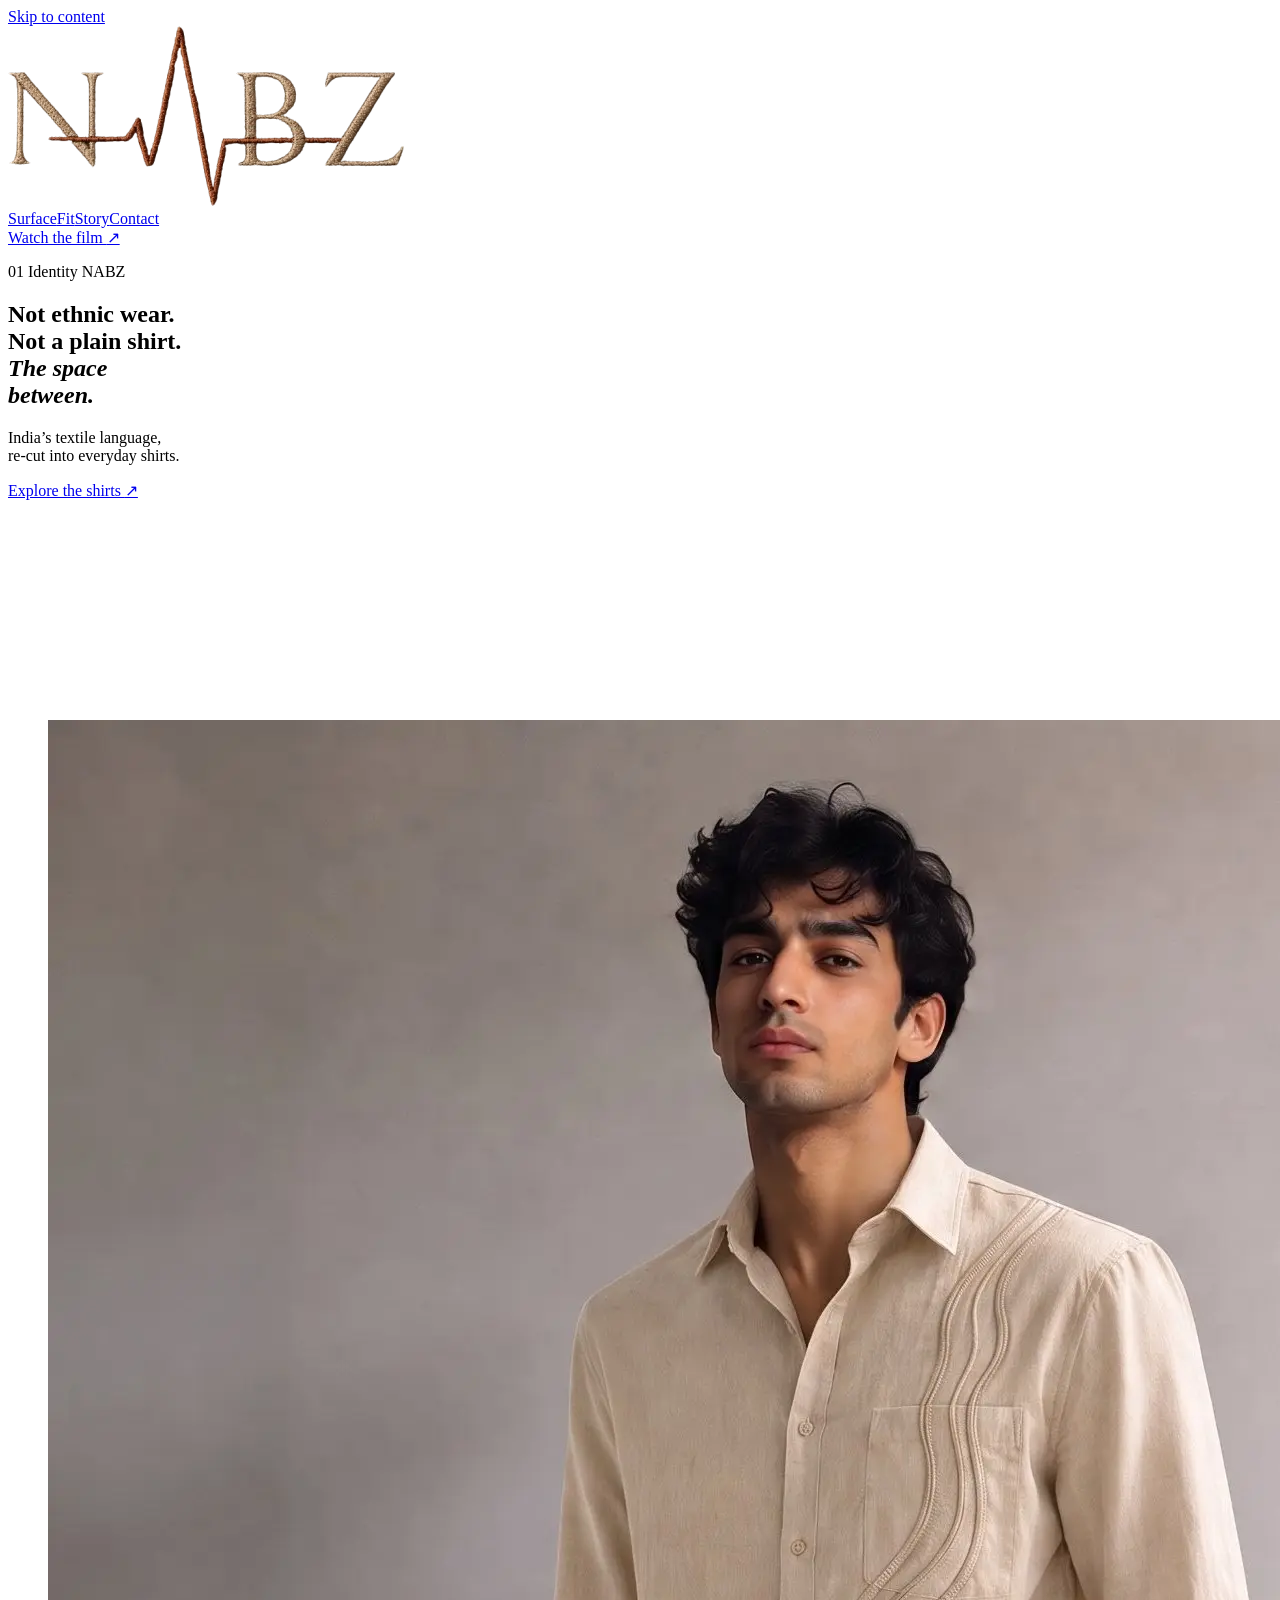
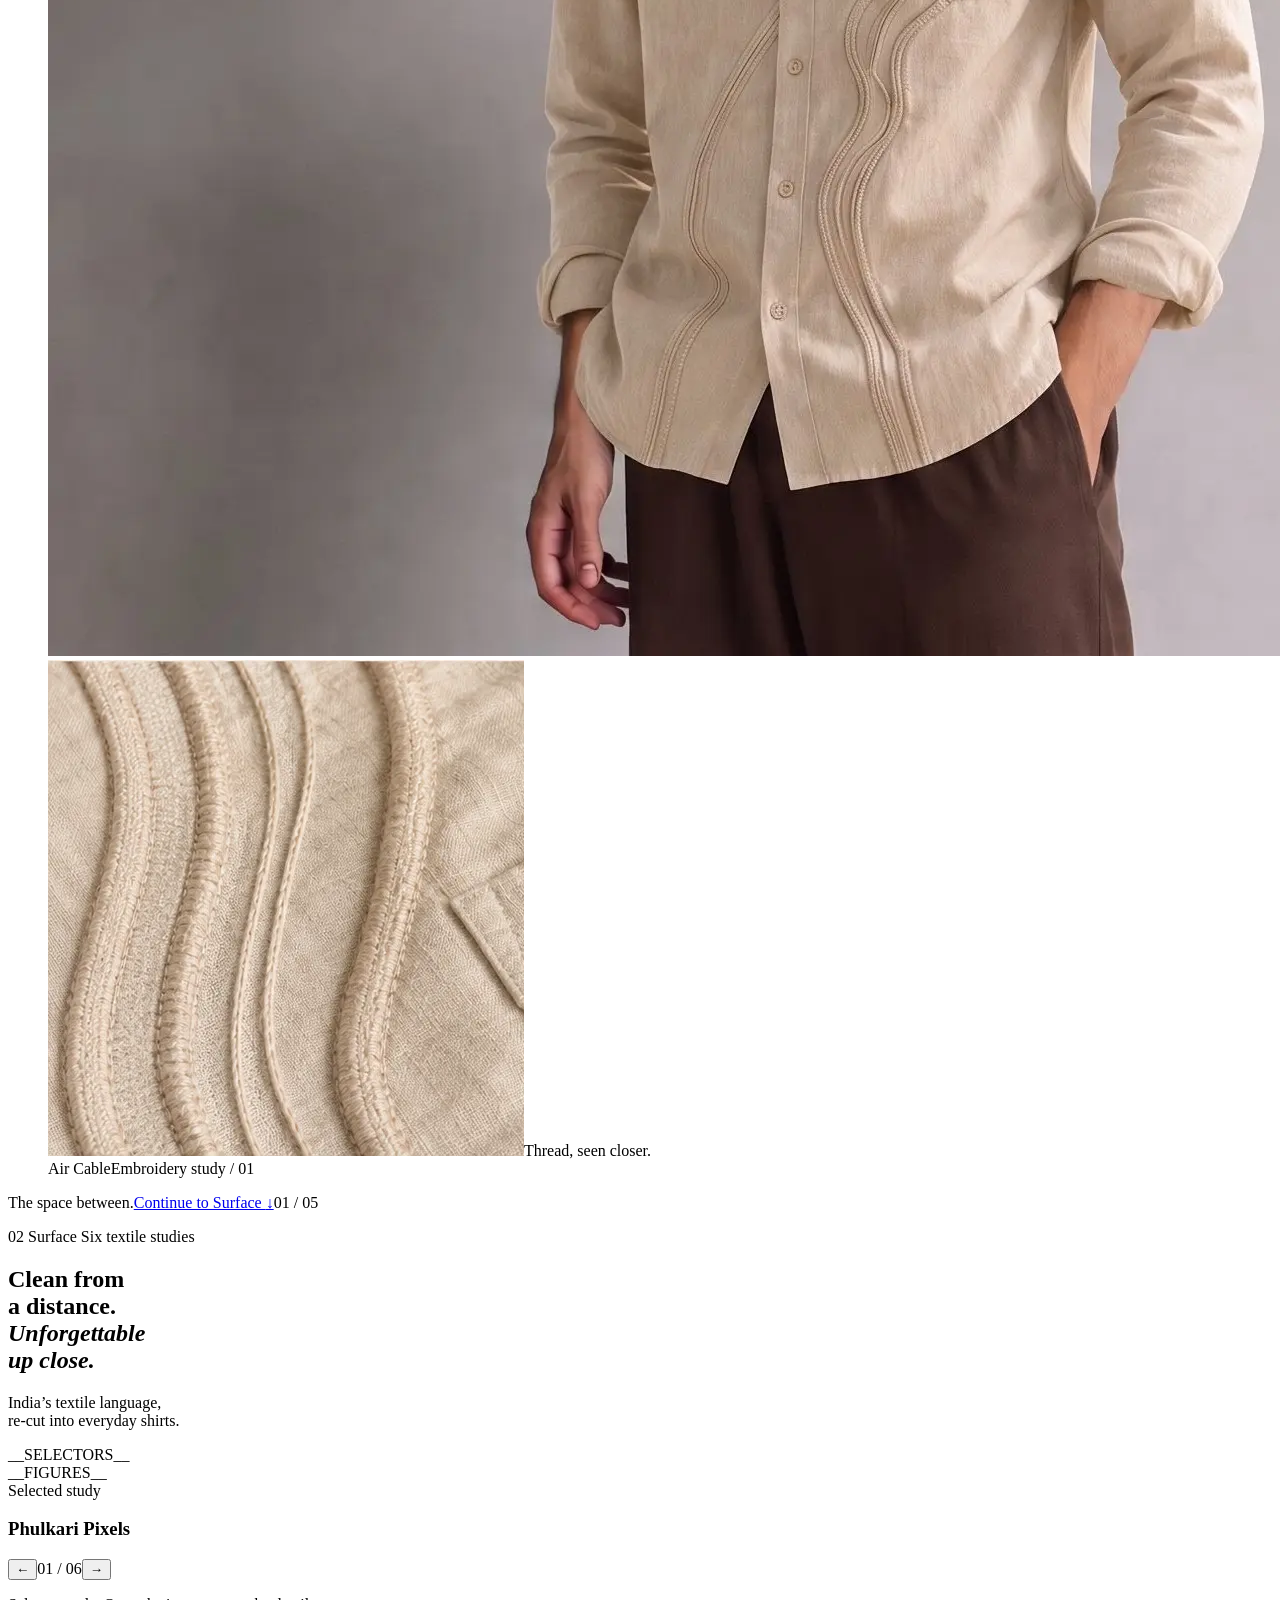
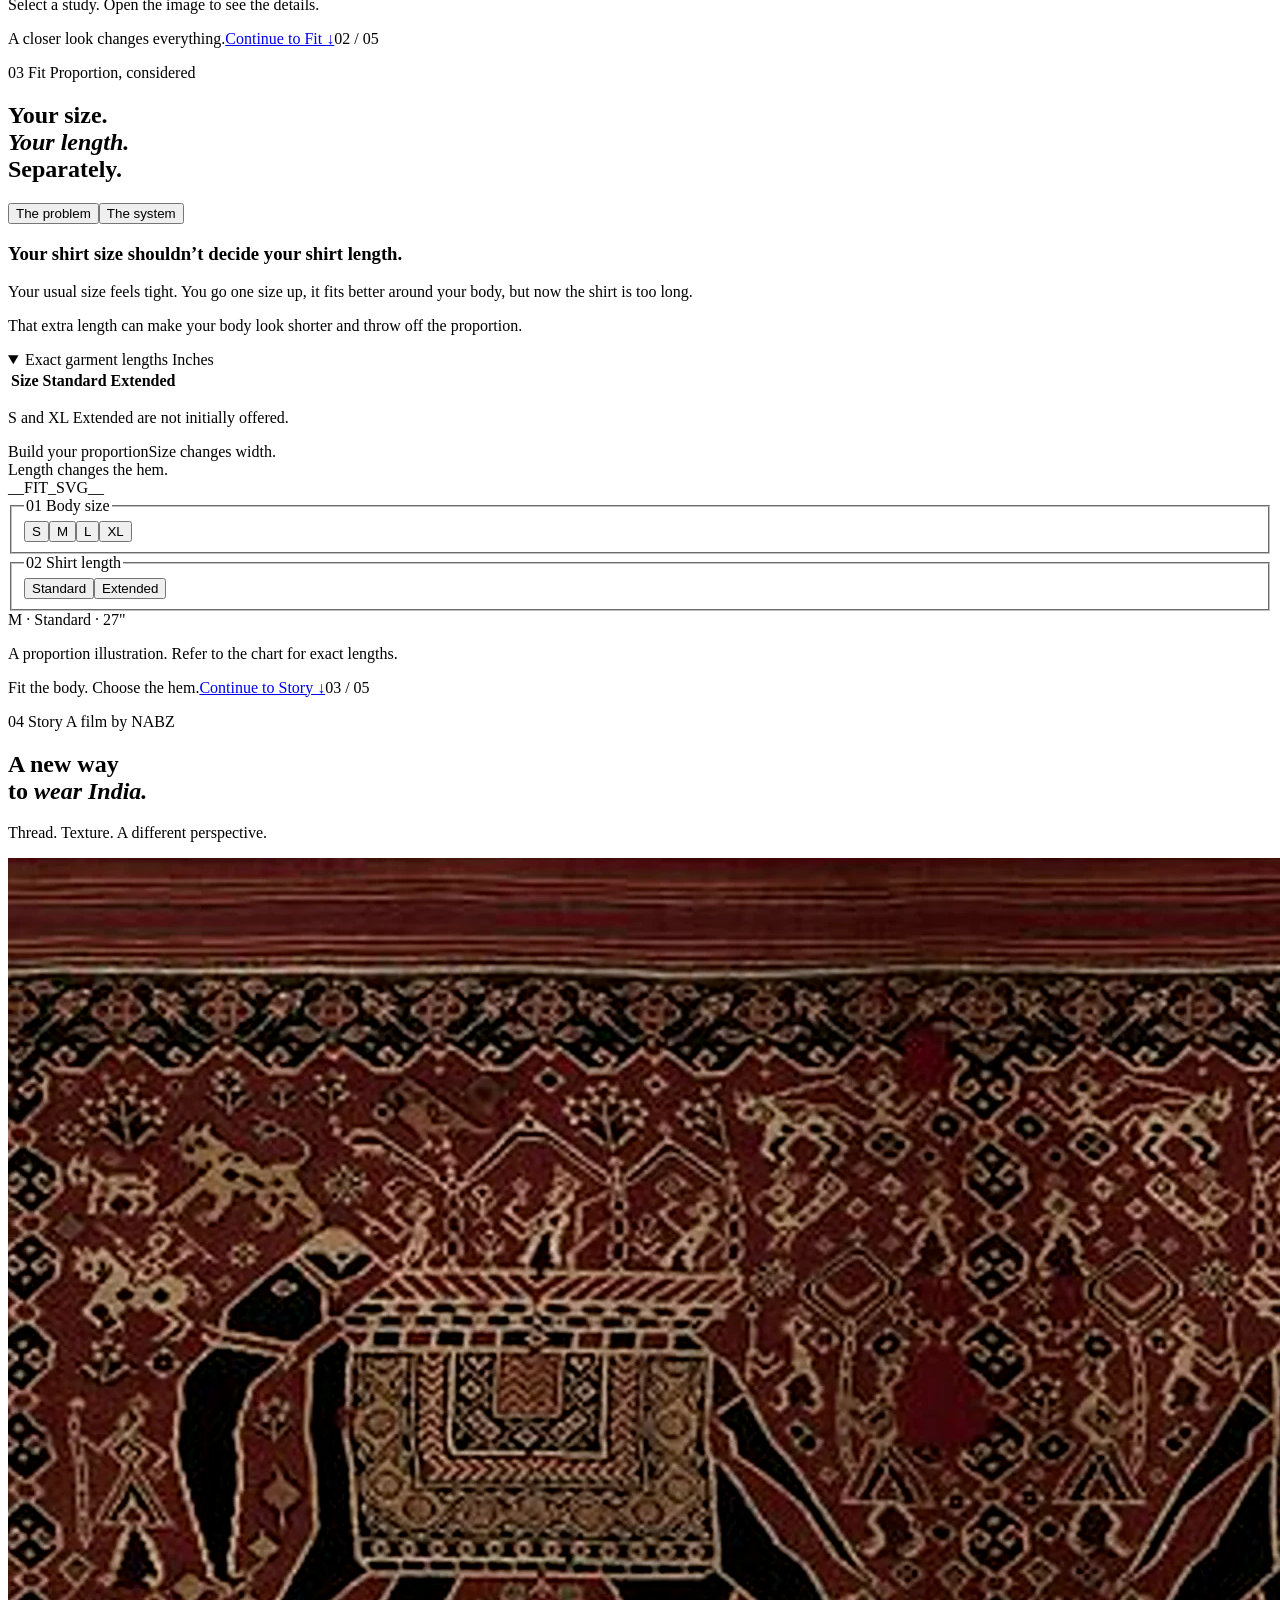
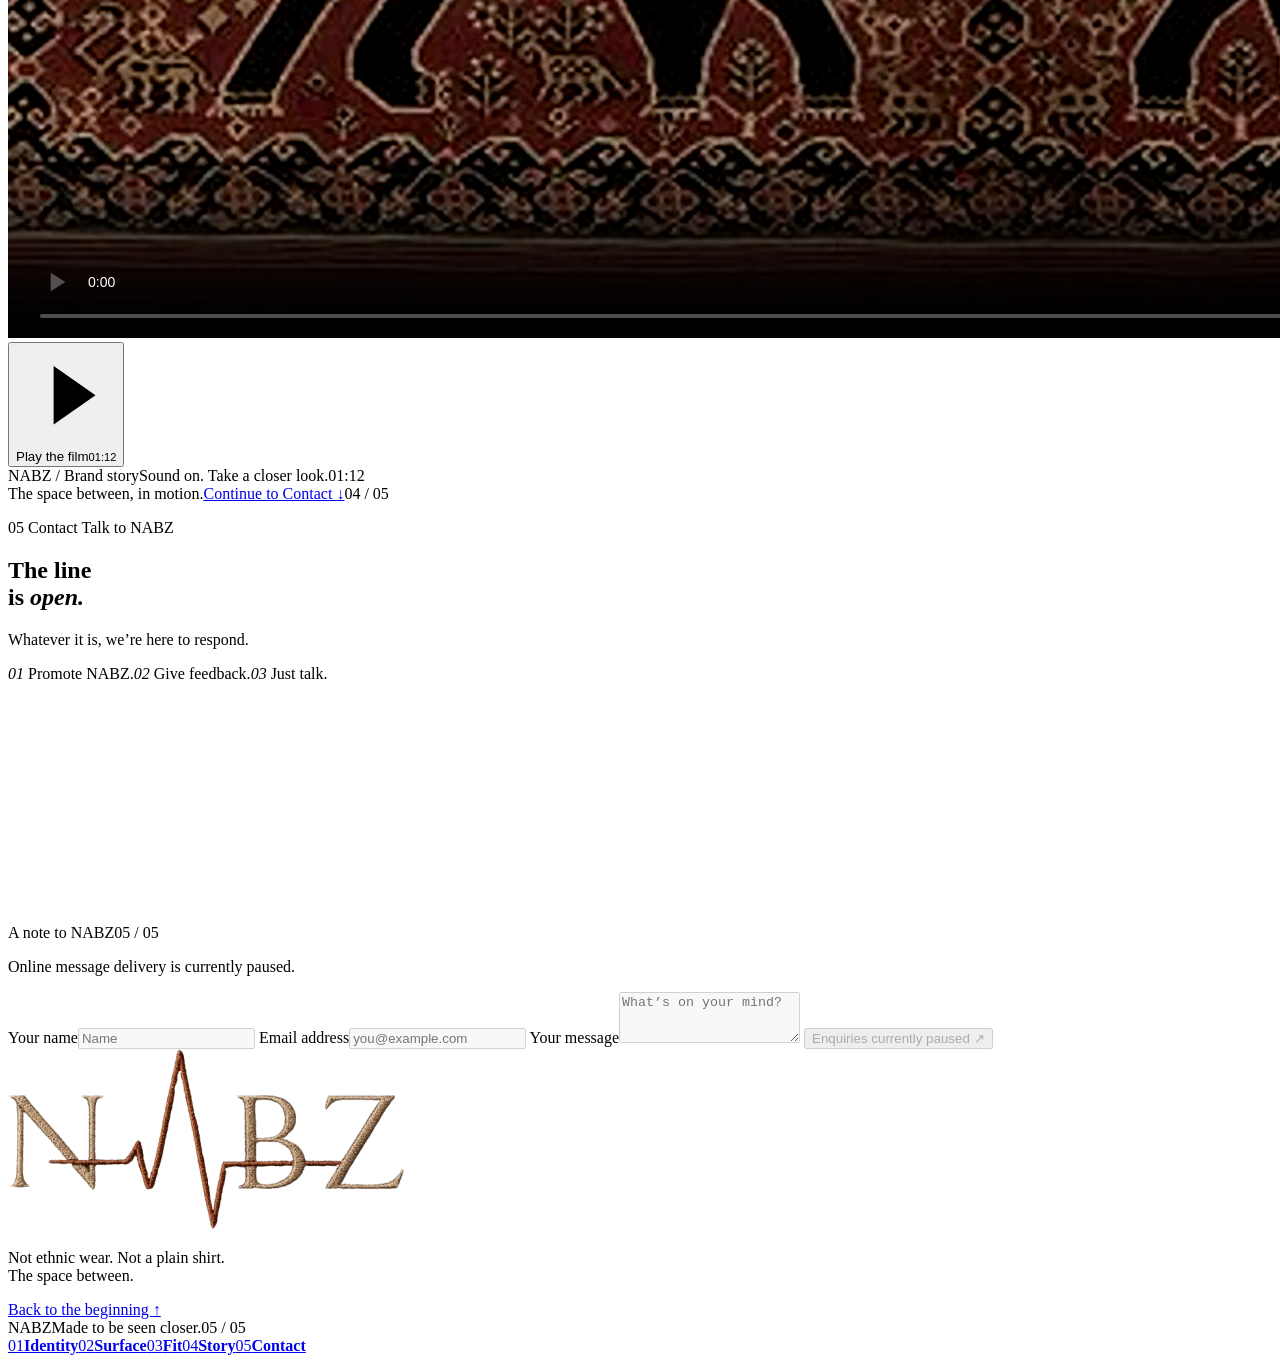
==== cloudflare/atelier.html @ abf97993 "Refine NABZ into a textile editorial experience" ====
<!doctype html>
<html lang="en">
<head>
  <meta charset="utf-8">
  <meta name="viewport" content="width=device-width,initial-scale=1,viewport-fit=cover">
  <meta name="theme-color" content="#f3eee5">
  <title>NABZ — The space between.</title>
  <meta name="description" content="Not ethnic wear. Not a plain shirt. India's textile language, re-cut into everyday shirts. Explore NABZ's embroidery studies and independent size-and-length system.">
  <meta property="og:title" content="NABZ — The space between.">
  <meta property="og:description" content="India's textile language, re-cut into everyday shirts.">
  <meta property="og:image" content="https://zedstore.pd24535.workers.dev/assets/nabz-hero-air-cable.webp">
  <meta property="og:type" content="website">
  <link rel="icon" href="/assets/nabz-favicon.png">
  <link rel="preload" href="/assets/nabz-cormorant.woff2" as="font" type="font/woff2" crossorigin>
  <link rel="preload" href="/assets/nabz-manrope.woff2" as="font" type="font/woff2" crossorigin>
  <link rel="stylesheet" href="/assets/nabz-atelier.css?v=__VERSION__">
  <script src="/assets/nabz-atelier.js?v=__VERSION__" defer></script>
</head>
<body>
  <a class="skip-link" href="#main">Skip to content</a>
  <header class="site-header">
    <a class="brand" href="#hero" aria-label="NABZ home"><img src="/assets/nabz-wordmark.png" alt="NABZ" width="396" height="180"></a>
    <nav class="header-nav" aria-label="Primary navigation">
      <a href="#products">Surface</a><a href="#fit">Fit</a><a href="#story">Story</a><a href="#contact">Contact</a>
    </nav>
    <a class="header-film" href="#story">Watch the film <span aria-hidden="true">↗</span></a>
    <div class="page-progress" aria-hidden="true"><i></i></div>
  </header>
  <main id="main">
    <section class="chapter identity" id="hero" aria-labelledby="identity-title" data-chapter="Identity">
      <div class="identity-grid">
        <div class="identity-copy">
          <p class="folio"><span>01</span> Identity <i></i> NABZ</p>
          <h1 id="identity-title">Not ethnic wear.<br>Not a plain shirt.<br><em>The space<br class="hero-break"> between.</em></h1>
          <div class="identity-bottom">
            <p>India’s textile language,<br>re-cut into everyday shirts.</p>
            <a class="text-link" href="#products">Explore the shirts <span aria-hidden="true">↗</span></a>
          </div>
          <svg class="identity-thread" viewBox="0 0 600 95" fill="none" aria-hidden="true"><path d="M1 70C80 70 110 10 186 26S296 94 370 57S477 2 598 28"/></svg>
        </div>
        <figure class="identity-photo">
          <div class="portrait"><img src="/assets/nabz-hero-air-cable.webp" alt="Air Cable shirt by NABZ, with tonal embroidery on cotton" width="1584" height="1536" fetchpriority="high"></div>
          <div class="macro"><img src="/assets/nabz-embroidery-close-up.webp" alt="Close-up of the Air Cable embroidery and fabric" width="476" height="496"><span>Thread, seen closer.</span></div>
          <figcaption><span>Air Cable</span><span>Embroidery study / 01</span></figcaption>
        </figure>
      </div>
      <div class="chapter-foot"><span>The space between.</span><a href="#products">Continue to Surface <span aria-hidden="true">↓</span></a><span>01 / 05</span></div>
    </section>

    <section class="chapter surface" id="products" aria-labelledby="surface-title" data-chapter="Surface">
      <div class="surface-grid">
        <div class="surface-copy" data-reveal>
          <p class="folio"><span>02</span> Surface <i></i> Six textile studies</p>
          <h2 id="surface-title">Clean from<br>a distance.<br><em>Unforgettable<br>up close.</em></h2>
          <p class="body-copy">India’s textile language,<br>re-cut into everyday shirts.</p>
          <div class="product-index" role="group" aria-label="Choose a textile study">__SELECTORS__</div>
        </div>
        <div class="gallery" data-product-archive data-reveal>
          <div class="gallery-stage" tabindex="0" aria-label="Textile study gallery. Use left and right arrows to change shirts.">__FIGURES__</div>
          <div class="gallery-caption"><div><span class="micro">Selected study</span><h3 data-product-title>Phulkari Pixels</h3></div><div class="gallery-controls"><button type="button" data-product-previous aria-label="Previous shirt">←</button><span data-product-count>01 / 06</span><button type="button" data-product-next aria-label="Next shirt">→</button></div></div>
          <p class="gallery-hint">Select a study. Open the image to see the details.</p>
        </div>
      </div>
      <div class="chapter-foot"><span>A closer look changes everything.</span><a href="#fit">Continue to Fit <span aria-hidden="true">↓</span></a><span>02 / 05</span></div>
    </section>

    <section class="chapter fit" id="fit" aria-labelledby="fit-title" data-chapter="Fit" data-fit-selector>
      <script type="application/json" data-fit-data>{"S":{"Standard":26.75,"Extended":null,"width":78},"M":{"Standard":27,"Extended":28.5,"width":88},"L":{"Standard":27.75,"Extended":29.25,"width":98},"XL":{"Standard":28.5,"Extended":null,"width":108}}</script>
      <p class="folio" data-reveal><span>03</span> Fit <i></i> Proportion, considered</p>
      <div class="fit-grid">
        <div class="fit-copy" data-reveal>
          <h2 id="fit-title">Your size.<br><em>Your length.</em><br>Separately.</h2>
          <div class="fit-tabs" role="tablist" aria-label="Fit story"><button type="button" role="tab" id="problem-tab" aria-controls="fit-problem" aria-selected="true">The problem</button><button type="button" role="tab" id="system-tab" aria-controls="fit-system" aria-selected="false" tabindex="-1">The system</button></div>
          <div class="fit-panel" id="fit-problem" role="tabpanel" aria-labelledby="problem-tab">
            <h3>Your shirt size shouldn’t decide your shirt length.</h3>
            <p>Your usual size feels tight. You go one size up, it fits better around your body, but now the shirt is too long.</p><p>That extra length can make your body look shorter and throw off the proportion.</p>
          </div>
          <div class="fit-panel" id="fit-system" role="tabpanel" aria-labelledby="system-tab" hidden>
            <h3>NABZ separates size and length.</h3><p>Choose your size for the fit around your body. Then choose the length.</p>
            <div class="fit-rules"><p><span>Up to 5′8″</span><strong>Standard</strong></p><p><span>Above 5′8″</span><strong>Extended</strong></p></div><p>Check the size chart for the exact garment length.</p>
          </div>
          <details class="size-chart" open><summary>Exact garment lengths <span>Inches</span></summary><table><thead><tr><th scope="col">Size</th><th scope="col">Standard</th><th scope="col">Extended</th></tr></thead><tbody data-fit-table-body></tbody></table><p>S and XL Extended are not initially offered.</p></details>
        </div>
        <div class="fit-instrument" data-reveal>
          <div class="instrument-heading"><span class="micro">Build your proportion</span><span>Size changes width.<br>Length changes the hem.</span></div>
          <div class="fit-diagram">__FIT_SVG__</div>
          <div class="fit-controls">
            <fieldset><legend>01 <span>Body size</span></legend><div class="size-buttons"><button type="button" data-size="S" aria-pressed="false">S</button><button type="button" data-size="M" aria-pressed="true">M</button><button type="button" data-size="L" aria-pressed="false">L</button><button type="button" data-size="XL" aria-pressed="false">XL</button></div></fieldset>
            <fieldset><legend>02 <span>Shirt length</span></legend><div class="length-buttons"><button type="button" data-length="Standard" aria-pressed="true">Standard</button><button type="button" data-length="Extended" aria-pressed="false">Extended</button></div></fieldset>
          </div>
          <output data-fit-output aria-live="polite">M · Standard · 27&quot;</output>
          <p class="instrument-note">A proportion illustration. Refer to the chart for exact lengths.</p>
        </div>
      </div>
      <div class="chapter-foot"><span>Fit the body. Choose the hem.</span><a href="#story">Continue to Story <span aria-hidden="true">↓</span></a><span>03 / 05</span></div>
    </section>

    <section class="chapter story" id="story" aria-labelledby="story-title" data-chapter="Story">
      <div class="story-heading" data-reveal><p class="folio"><span>04</span> Story <i></i> A film by NABZ</p><h2 id="story-title">A new way<br>to <em>wear India.</em></h2><p>Thread. Texture. A different perspective.</p></div>
      <div class="film" data-story-film data-reveal>
        <video controls playsinline preload="metadata" poster="/assets/nabz-film-cover.webp" data-story-video aria-label="NABZ brand story film"><source src="/assets/nabz-story.mp4" type="video/mp4"></video>
        <button class="film-play" type="button" data-story-play aria-label="Play NABZ brand film"><span class="play-disc"><svg viewBox="0 0 24 24" aria-hidden="true"><path d="M9 5L19 12L9 19Z"/></svg></span><span>Play the film<small>01:12</small></span></button>
        <p class="film-error" data-story-error role="status" hidden>The film could not load. <a href="/assets/nabz-story.mp4">Open the film directly ↗</a></p>
      </div>
      <div class="film-caption"><span>NABZ / Brand story</span><span>Sound on. Take a closer look.</span><span>01:12</span></div>
      <div class="chapter-foot"><span>The space between, in motion.</span><a href="#contact">Continue to Contact <span aria-hidden="true">↓</span></a><span>04 / 05</span></div>
    </section>

    <section class="chapter contact" id="contact" aria-labelledby="contact-title" data-chapter="Contact">
      <p class="folio" data-reveal><span>05</span> Contact <i></i> Talk to NABZ</p>
      <div class="contact-grid">
        <div class="contact-copy" data-reveal><h2 id="contact-title">The line<br>is <em>open.</em></h2><p>Whatever it is, we’re here to respond.</p><div class="contact-topics"><span><i>01</i> Promote NABZ.</span><span><i>02</i> Give feedback.</span><span><i>03</i> Just talk.</span></div><svg class="contact-thread" viewBox="0 0 480 90" fill="none" aria-hidden="true"><path d="M1 47H165L180 33L195 60L220 1L245 88L264 47H479"/></svg></div>
        <div class="contact-card" data-reveal>
          <div class="contact-card-heading"><span class="micro">A note to NABZ</span><span>05 / 05</span></div>
          <p class="contact-unavailable">Online message delivery is currently paused.</p>
          <form data-static-contact-form>
            <label for="contact-name">Your name</label><input id="contact-name" name="contact[name]" autocomplete="name" placeholder="Name" disabled>
            <label for="contact-email">Email address</label><input id="contact-email" type="email" name="contact[email]" autocomplete="email" placeholder="you@example.com" disabled>
            <label for="contact-message">Your message</label><textarea id="contact-message" name="contact[body]" rows="3" placeholder="What’s on your mind?" disabled></textarea>
            <button class="contact-submit" type="submit" disabled>Enquiries currently paused <span aria-hidden="true">↗</span></button>
          </form>
        </div>
      </div>
      <div class="closing" data-reveal><img src="/assets/nabz-wordmark.png" alt="NABZ" width="396" height="180"><p>Not ethnic wear. Not a plain shirt.<br>The space between.</p><a class="text-link" href="#hero">Back to the beginning <span aria-hidden="true">↑</span></a></div>
      <div class="chapter-foot"><span>NABZ</span><span>Made to be seen closer.</span><span>05 / 05</span></div>
    </section>
  </main>
  <nav class="chapter-nav" aria-label="Chapter navigation"><a href="#hero" aria-label="Identity chapter" aria-current="location"><span>01</span><b>Identity</b></a><a href="#products" aria-label="Surface chapter"><span>02</span><b>Surface</b></a><a href="#fit" aria-label="Fit chapter"><span>03</span><b>Fit</b></a><a href="#story" aria-label="Story chapter"><span>04</span><b>Story</b></a><a href="#contact" aria-label="Contact chapter"><span>05</span><b>Contact</b></a></nav>
  <dialog class="image-viewer" aria-labelledby="viewer-title"><div class="viewer-header"><h2 id="viewer-title">Phulkari Pixels</h2><button type="button" data-viewer-close aria-label="Close image viewer">✕</button></div><div class="viewer-image"><img src="/assets/nabz-product-phulkari-pixels.webp" alt="Phulkari Pixels, full embroidery study" width="1024" height="1536"></div><div class="viewer-footer"><button type="button" data-viewer-previous aria-label="Previous study">←</button><span data-viewer-count>01 / 06</span><button type="button" data-viewer-next aria-label="Next study">→</button></div></dialog>
</body>
</html>
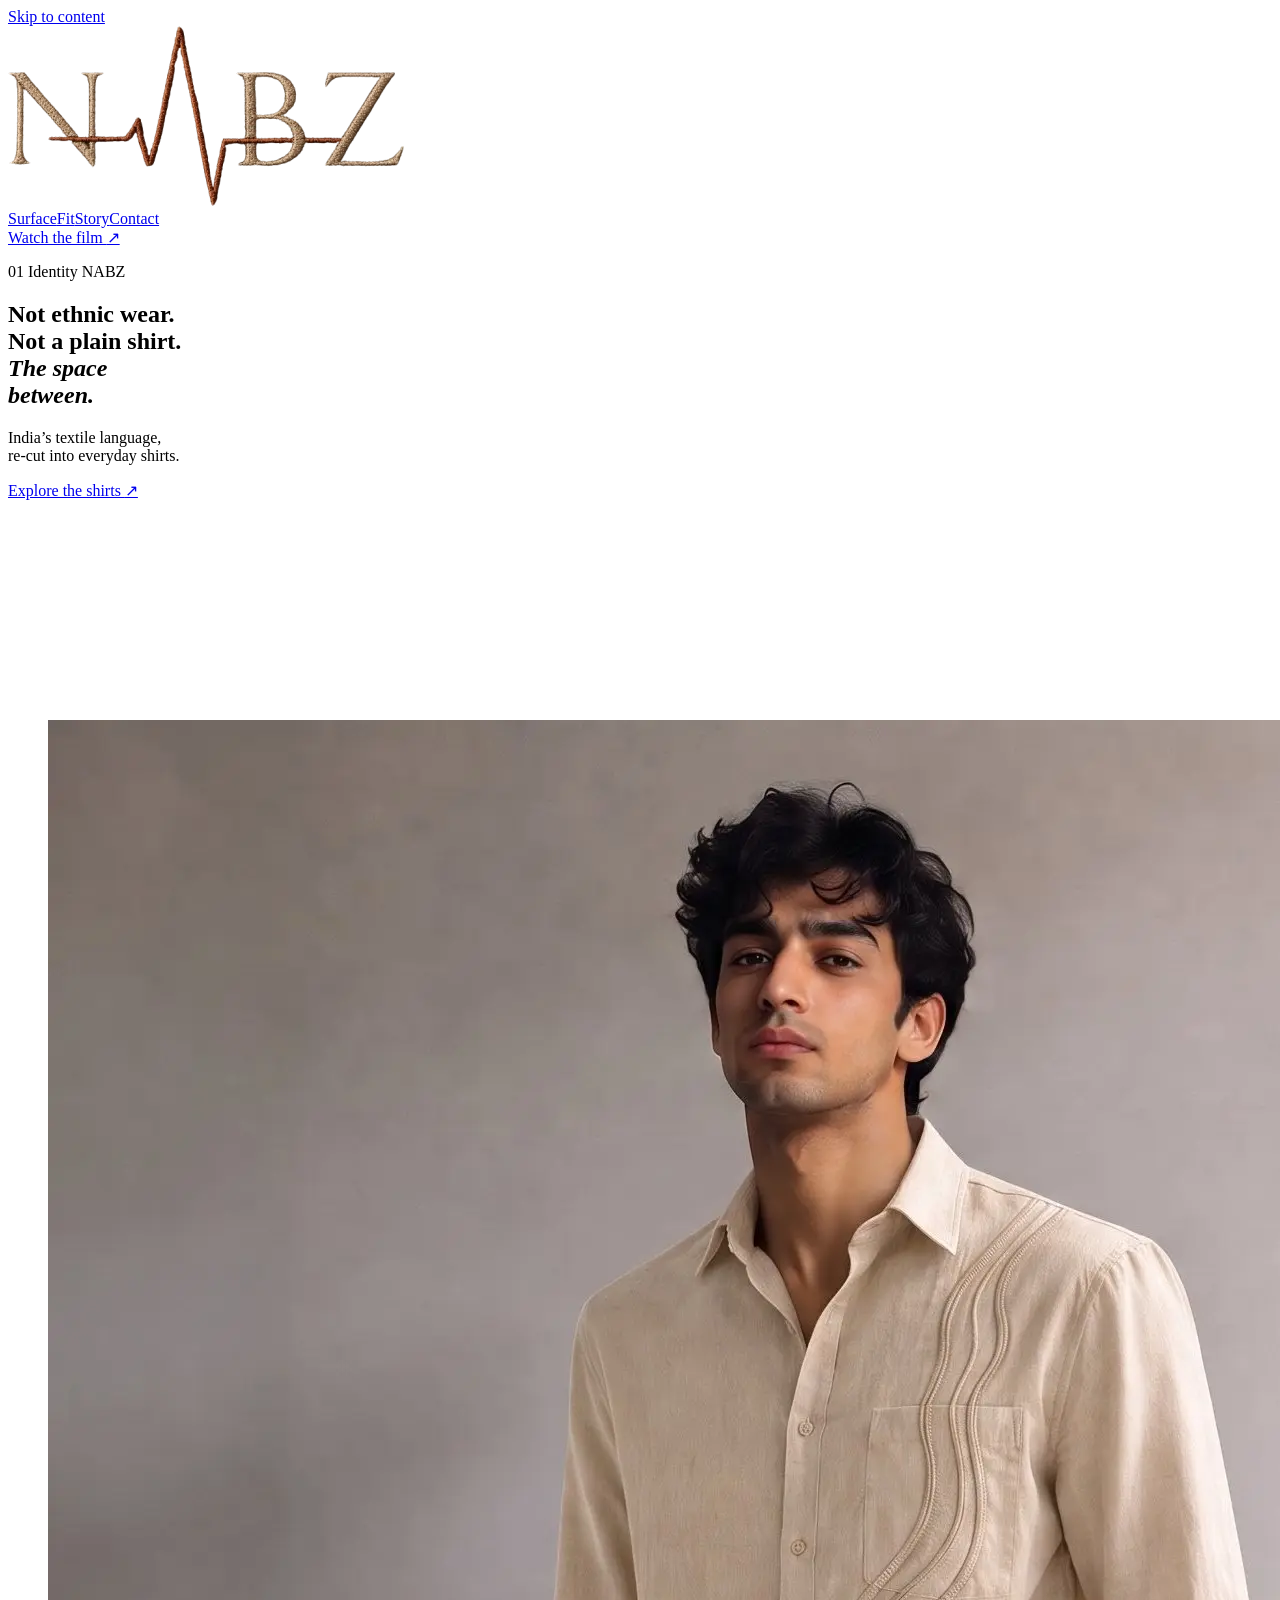
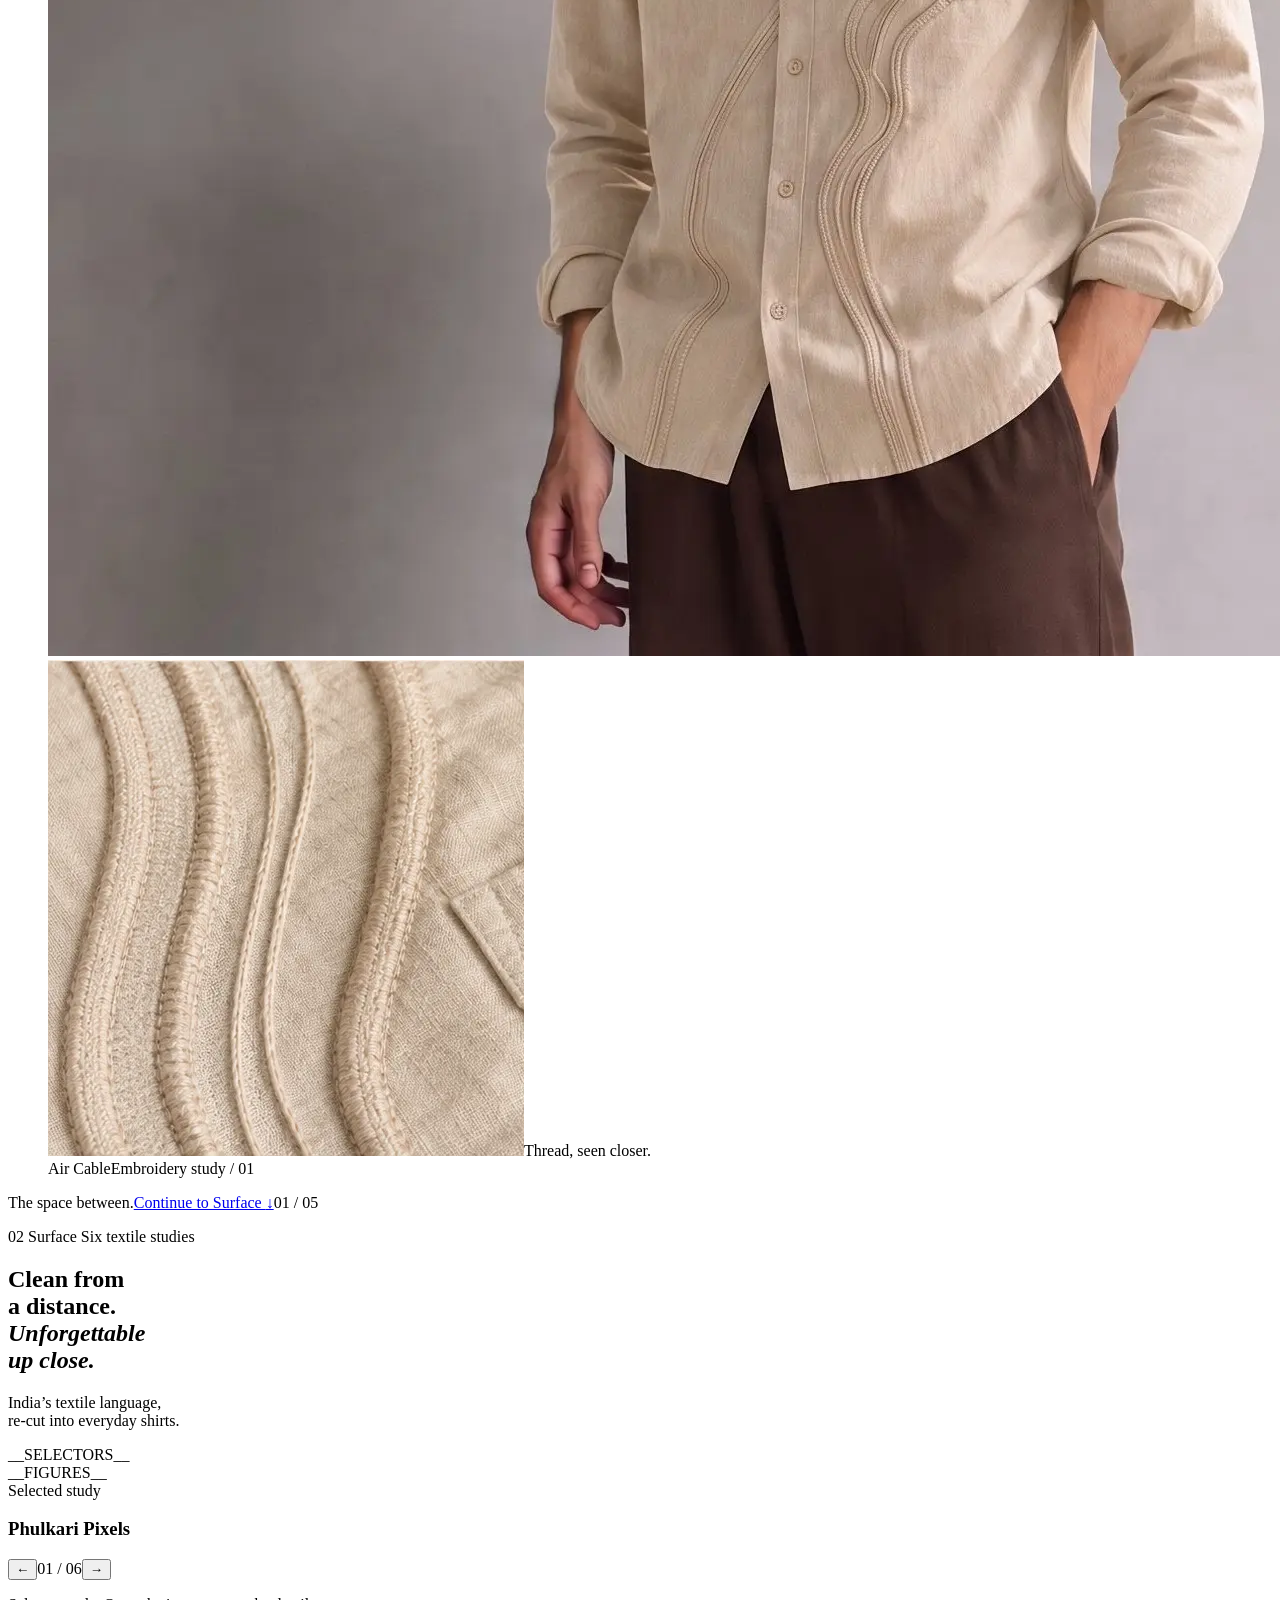
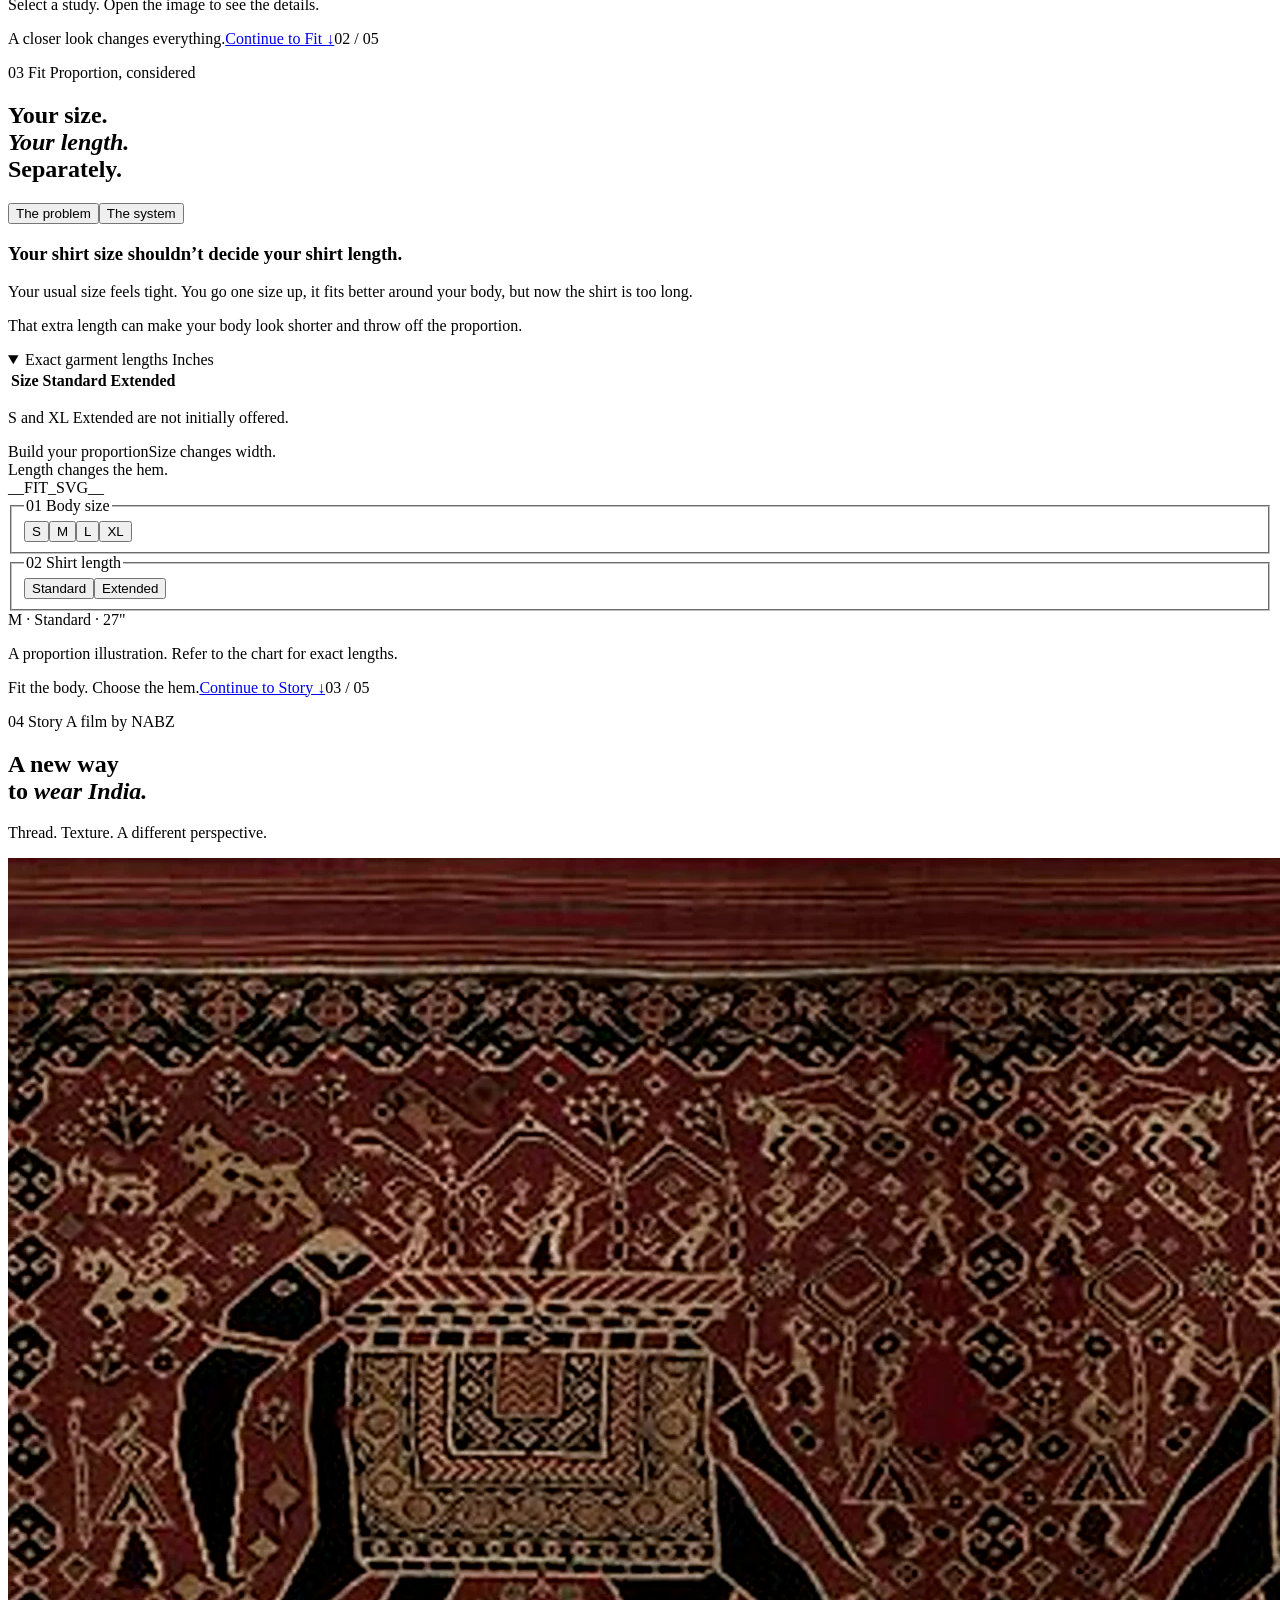
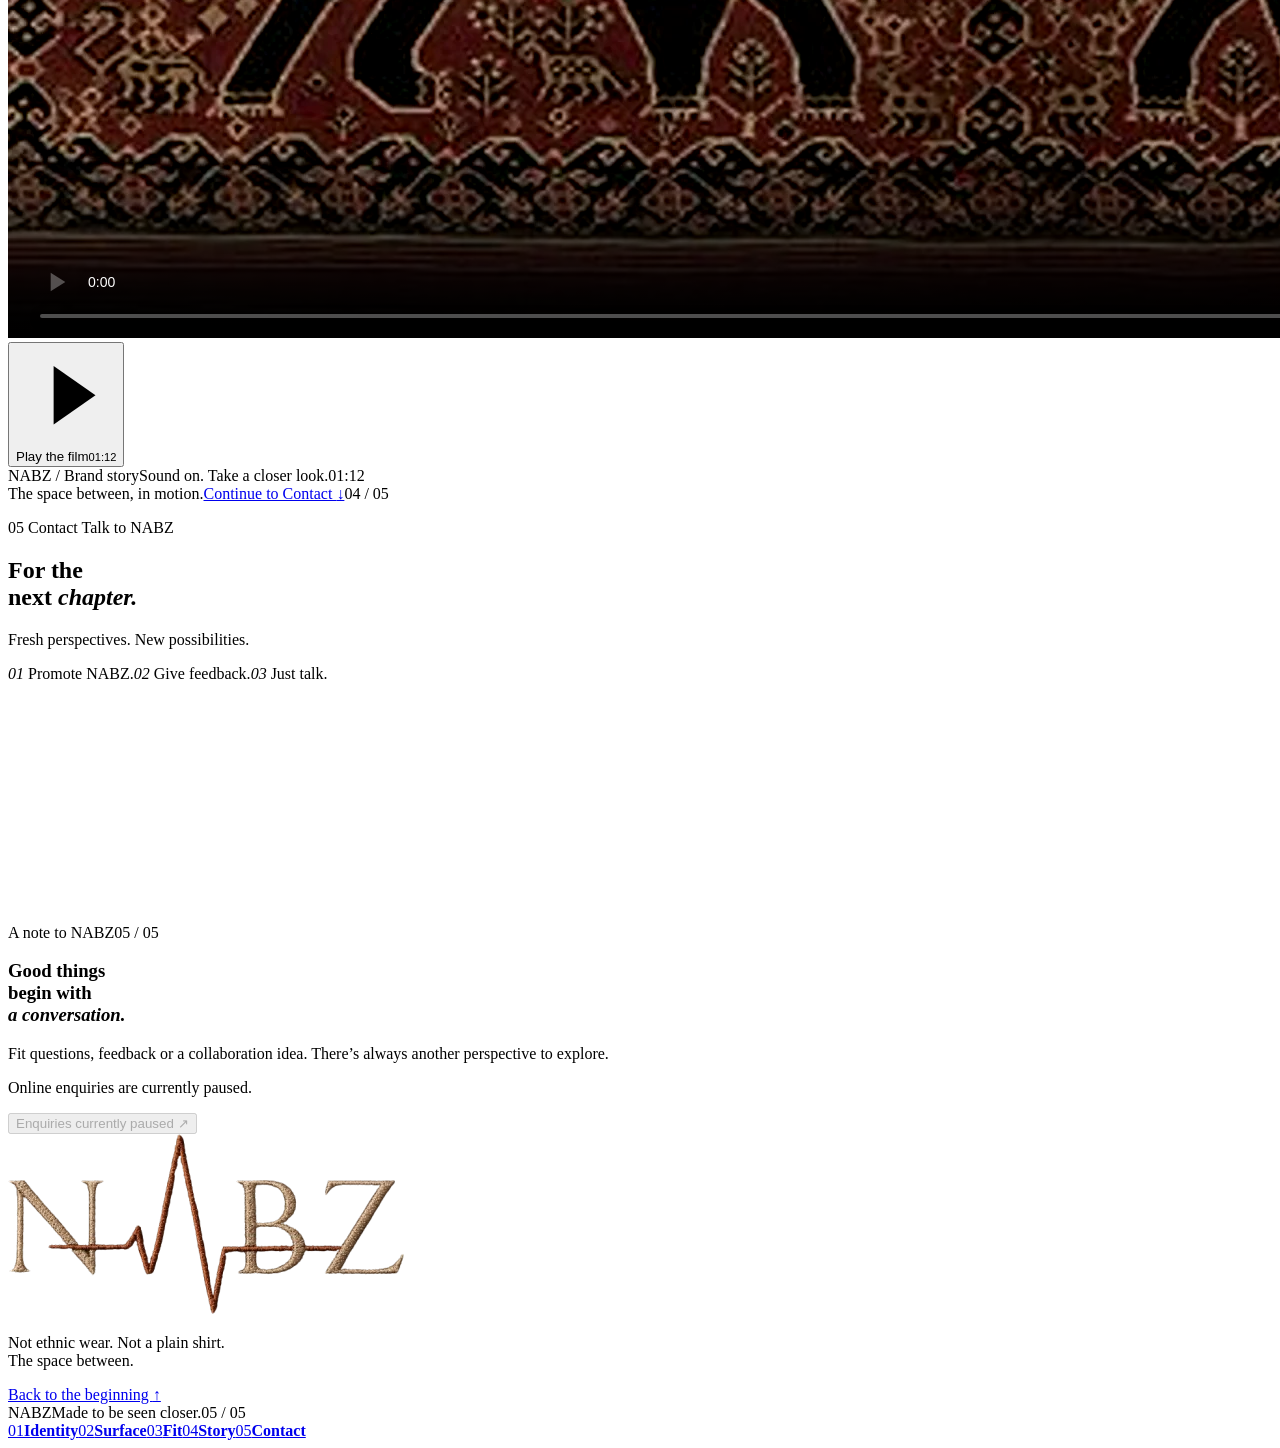
==== commit 64afcdc3: "Polish contact composition, logo contrast and video fallback" ====
--- a/cloudflare/atelier.html
+++ b/cloudflare/atelier.html
@@ -109,16 +109,13 @@
     <section class="chapter contact" id="contact" aria-labelledby="contact-title" data-chapter="Contact">
       <p class="folio" data-reveal><span>05</span> Contact <i></i> Talk to NABZ</p>
       <div class="contact-grid">
-        <div class="contact-copy" data-reveal><h2 id="contact-title">The line<br>is <em>open.</em></h2><p>Whatever it is, we’re here to respond.</p><div class="contact-topics"><span><i>01</i> Promote NABZ.</span><span><i>02</i> Give feedback.</span><span><i>03</i> Just talk.</span></div><svg class="contact-thread" viewBox="0 0 480 90" fill="none" aria-hidden="true"><path d="M1 47H165L180 33L195 60L220 1L245 88L264 47H479"/></svg></div>
+        <div class="contact-copy" data-reveal><h2 id="contact-title">For the<br>next <em>chapter.</em></h2><p>Fresh perspectives. New possibilities.</p><div class="contact-topics"><span><i>01</i> Promote NABZ.</span><span><i>02</i> Give feedback.</span><span><i>03</i> Just talk.</span></div><svg class="contact-thread" viewBox="0 0 480 90" fill="none" aria-hidden="true"><path d="M1 47H165L180 33L195 60L220 1L245 88L264 47H479"/></svg></div>
         <div class="contact-card" data-reveal>
           <div class="contact-card-heading"><span class="micro">A note to NABZ</span><span>05 / 05</span></div>
-          <p class="contact-unavailable">Online message delivery is currently paused.</p>
-          <form data-static-contact-form>
-            <label for="contact-name">Your name</label><input id="contact-name" name="contact[name]" autocomplete="name" placeholder="Name" disabled>
-            <label for="contact-email">Email address</label><input id="contact-email" type="email" name="contact[email]" autocomplete="email" placeholder="you@example.com" disabled>
-            <label for="contact-message">Your message</label><textarea id="contact-message" name="contact[body]" rows="3" placeholder="What’s on your mind?" disabled></textarea>
-            <button class="contact-submit" type="submit" disabled>Enquiries currently paused <span aria-hidden="true">↗</span></button>
-          </form>
+          <h3>Good things<br>begin with<br><em>a conversation.</em></h3>
+          <p class="contact-card-copy">Fit questions, feedback or a collaboration idea. There’s always another perspective to explore.</p>
+          <p class="contact-unavailable">Online enquiries are currently paused.</p>
+          <button class="contact-submit" type="button" disabled>Enquiries currently paused <span aria-hidden="true">↗</span></button>
         </div>
       </div>
       <div class="closing" data-reveal><img src="/assets/nabz-wordmark.png" alt="NABZ" width="396" height="180"><p>Not ethnic wear. Not a plain shirt.<br>The space between.</p><a class="text-link" href="#hero">Back to the beginning <span aria-hidden="true">↑</span></a></div>
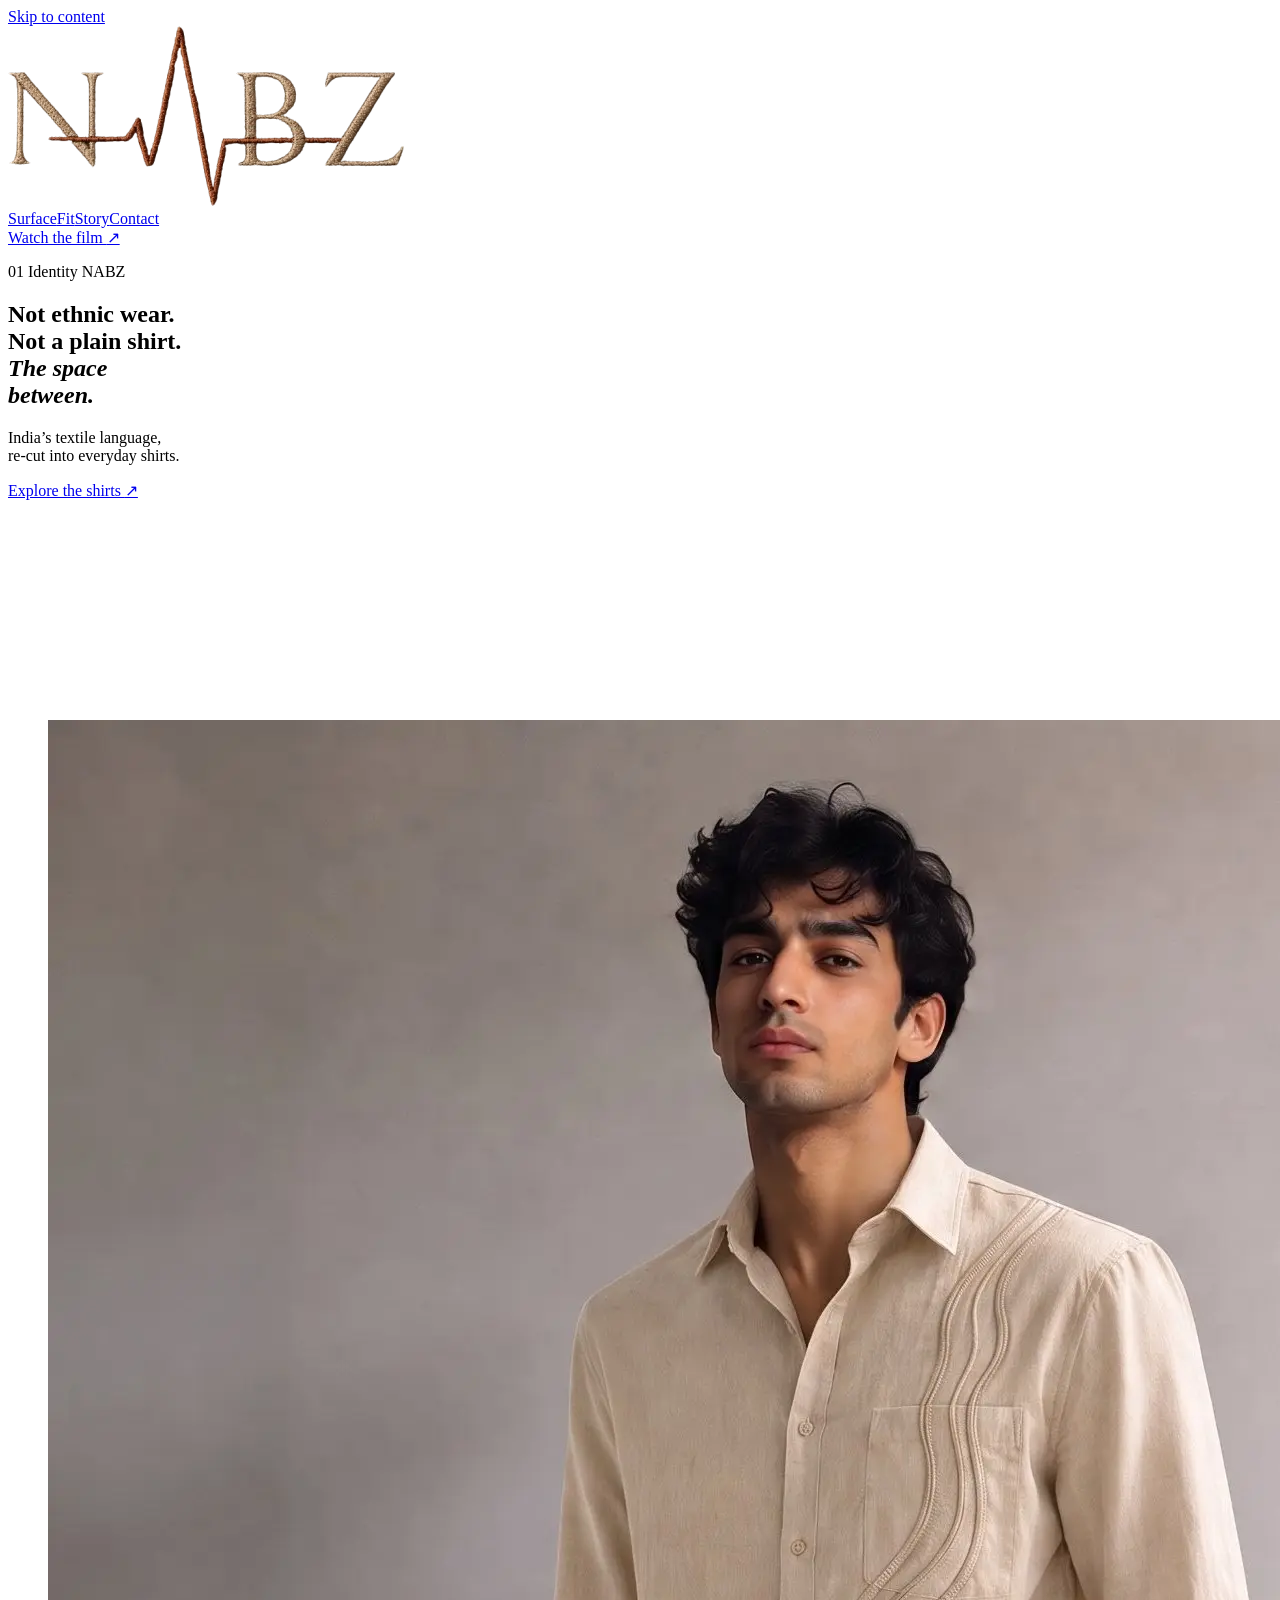
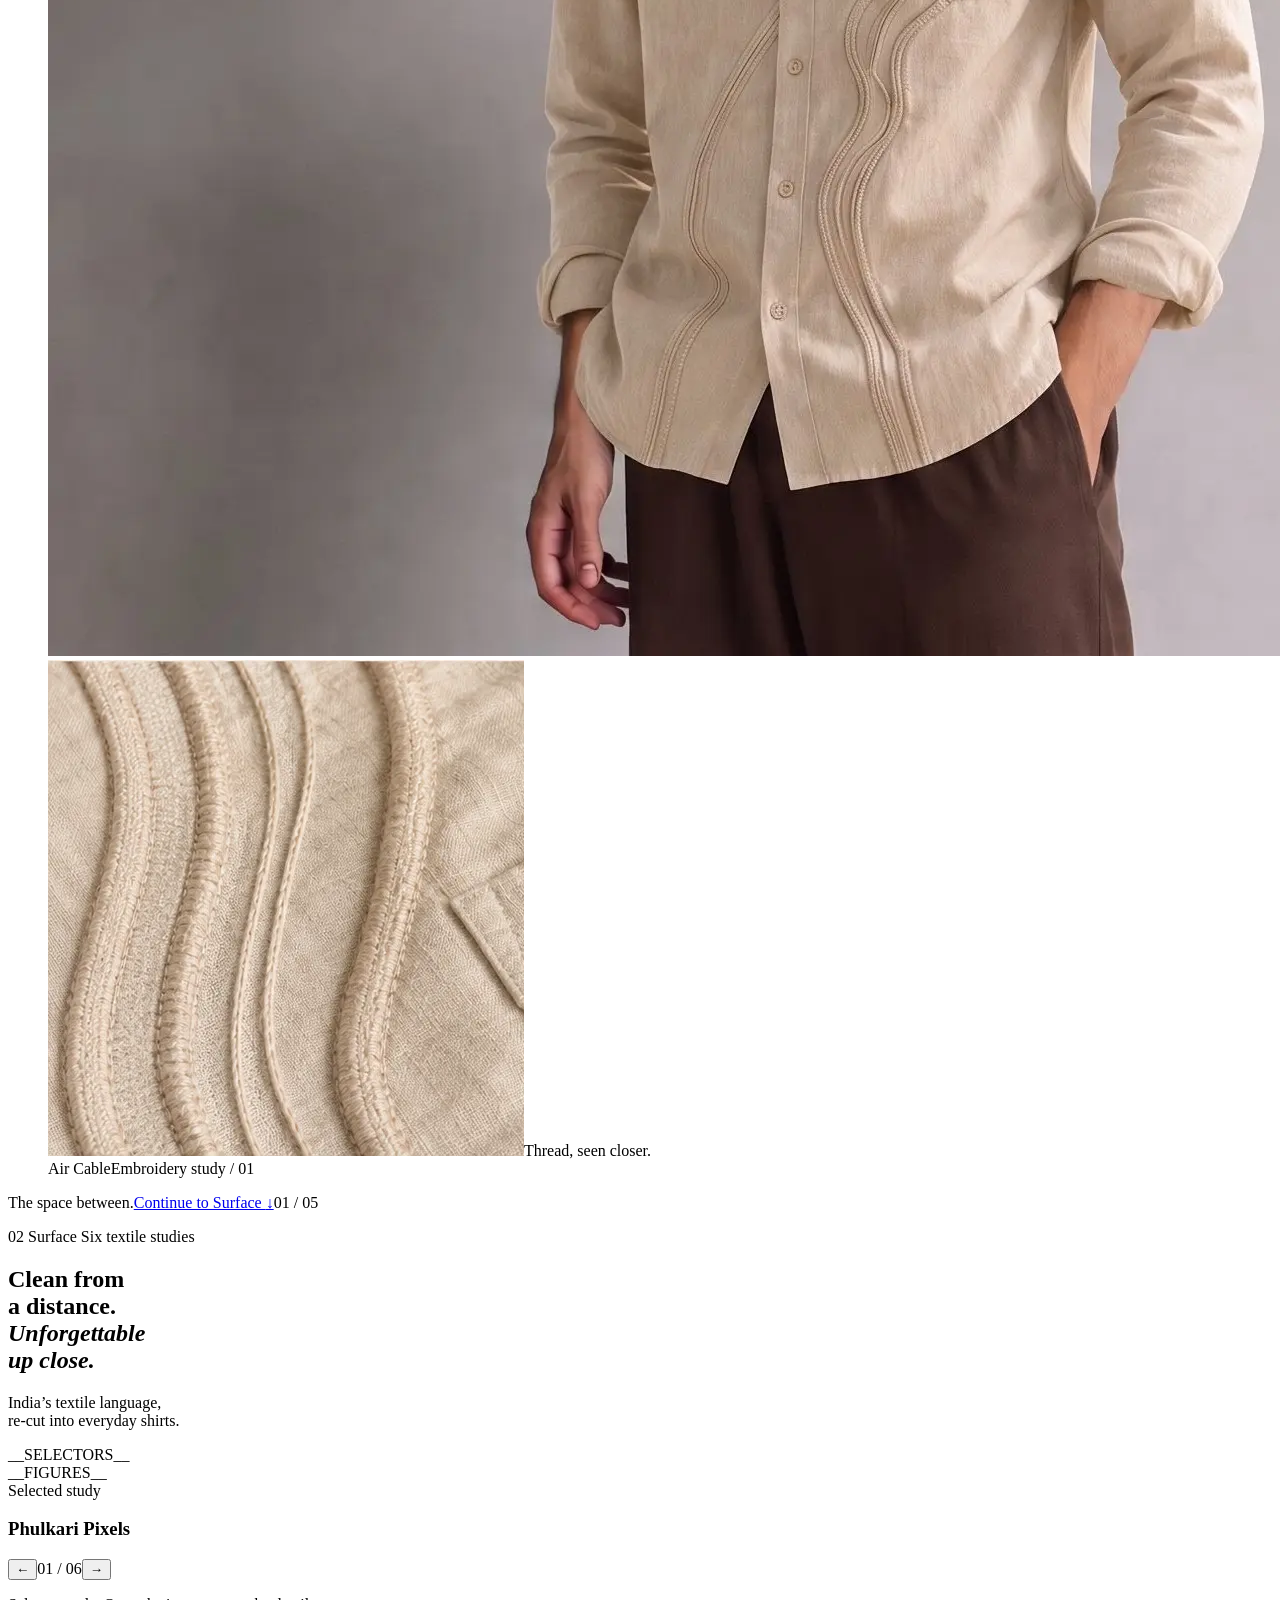
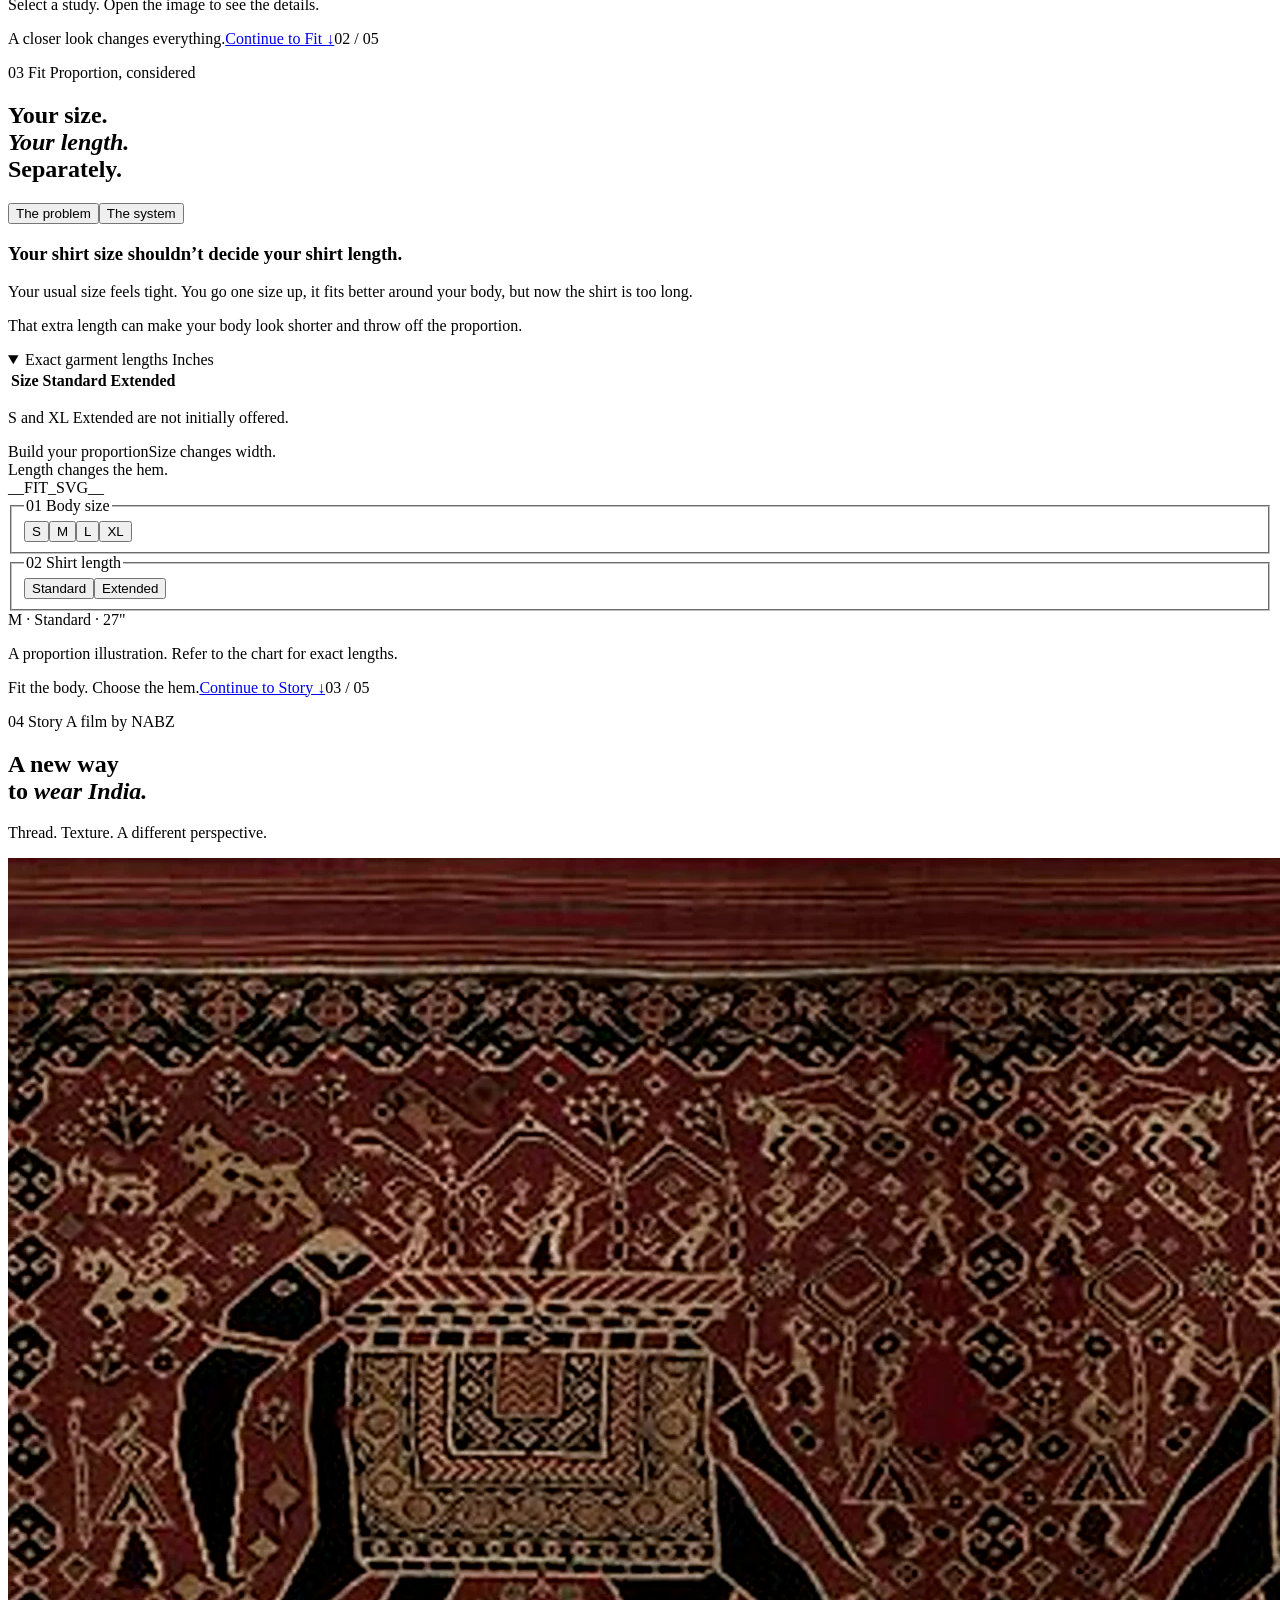
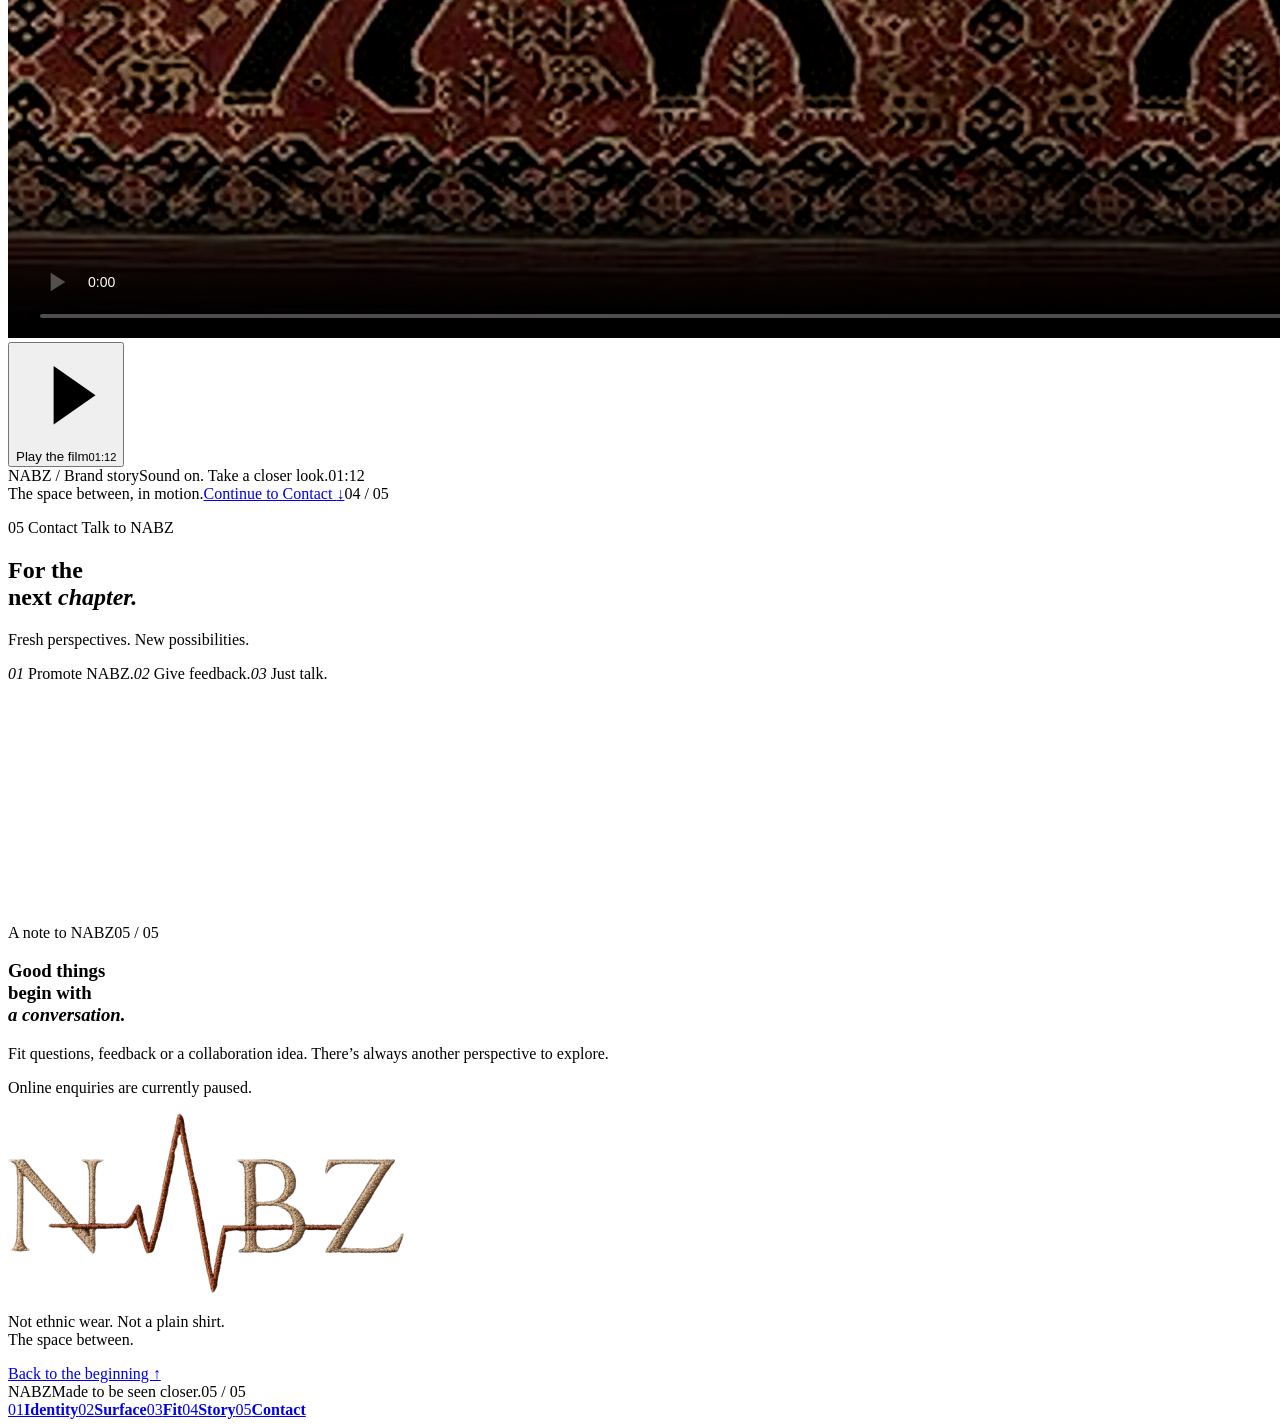
==== commit b94af381: "Finish contact typography and remove inactive enquiry control" ====
--- a/cloudflare/atelier.html
+++ b/cloudflare/atelier.html
@@ -51,7 +51,7 @@
       <div class="surface-grid">
         <div class="surface-copy" data-reveal>
           <p class="folio"><span>02</span> Surface <i></i> Six textile studies</p>
-          <h2 id="surface-title">Clean from<br>a distance.<br><em>Unforgettable<br>up close.</em></h2>
+          <h2 id="surface-title">Clean from<br> a distance.<br><em>Unforgettable<br> up close.</em></h2>
           <p class="body-copy">India’s textile language,<br>re-cut into everyday shirts.</p>
           <div class="product-index" role="group" aria-label="Choose a textile study">__SELECTORS__</div>
         </div>
@@ -115,7 +115,6 @@
           <h3>Good things<br>begin with<br><em>a conversation.</em></h3>
           <p class="contact-card-copy">Fit questions, feedback or a collaboration idea. There’s always another perspective to explore.</p>
           <p class="contact-unavailable">Online enquiries are currently paused.</p>
-          <button class="contact-submit" type="button" disabled>Enquiries currently paused <span aria-hidden="true">↗</span></button>
         </div>
       </div>
       <div class="closing" data-reveal><img src="/assets/nabz-wordmark.png" alt="NABZ" width="396" height="180"><p>Not ethnic wear. Not a plain shirt.<br>The space between.</p><a class="text-link" href="#hero">Back to the beginning <span aria-hidden="true">↑</span></a></div>
